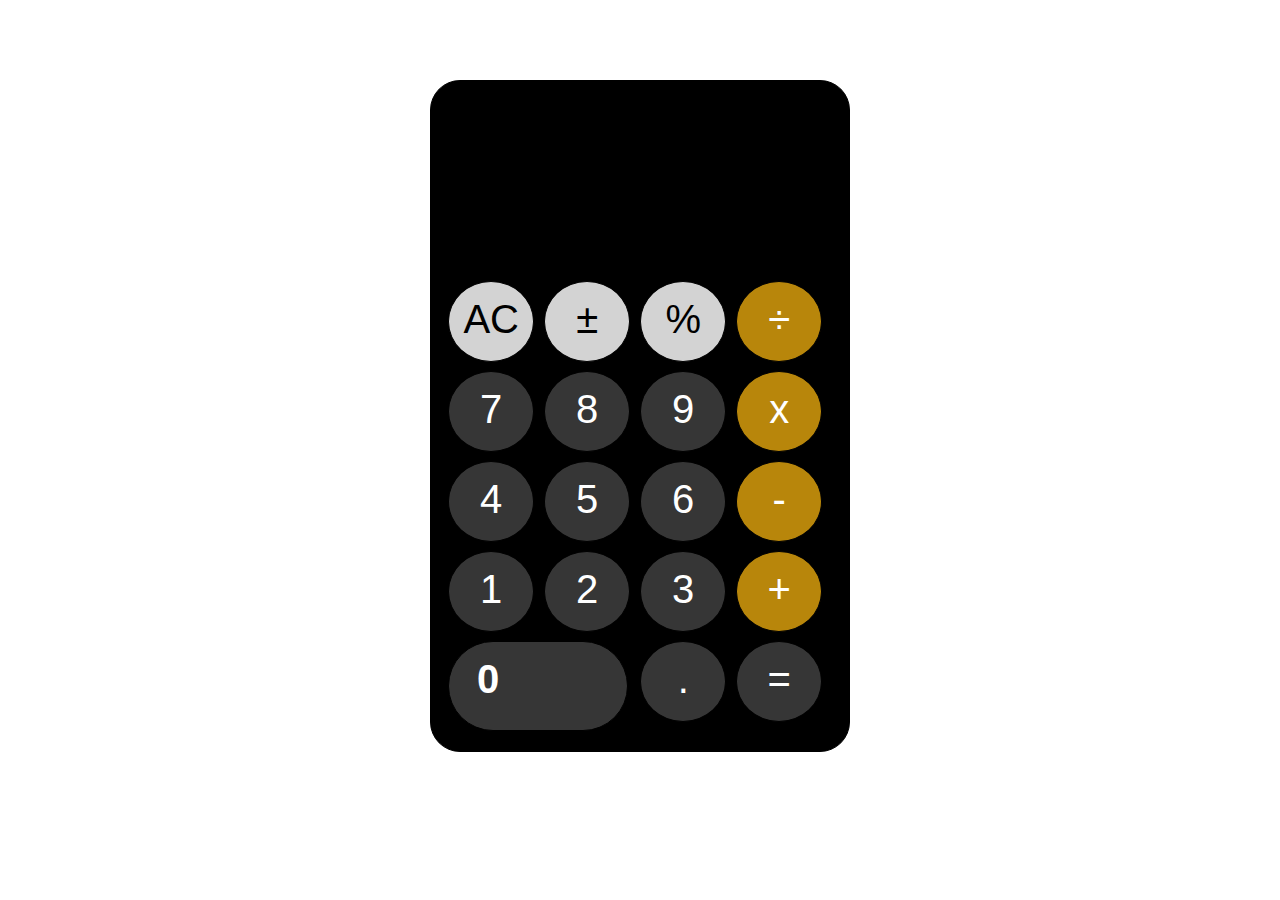
==== Ios-Calculator/index.html @ d72b3457 "ios-calculator css" ====
<!DOCTYPE html>
<html lang="en">

<head>
    <meta charset="UTF-8">
    <meta http-equiv="X-UA-Compatible" content="IE=edge">
    <meta name="viewport" content="width=device-width, initial-scale=1.0">
    <link rel="stylesheet" href="calculator.css">
    <title>Ios-Calculator</title>
</head>

<body>
    <div class="container">
        <div class="div1 number math">AC</div>
        <div class="div2 number math">±</div>
        <div class="div3 number math">%</div>
        <div class="div4 number operator">÷</div>
        <div class="div5 number renk">7</div>
        <div class="div6 number renk">8</div>
        <div class="div7 number renk">9</div>
        <div class="div8 number operator">x</div>
        <div class="div9 number renk">4</div>
        <div class="div10 number renk">5</div>
        <div class="div11 number renk">6</div>
        <div class="div12 number operator">-</div>
        <div class="div13 number renk">1</div>
        <div class="div14 number renk">2</div>
        <div class="div15 number renk">3</div>
        <div class="div16 number operator">+</div>
        <div class="zero renk">0</div>
        <div class="div17 number renk">.</div>
        <div class="div18 number renk">=</div>
    </div>


</body>

</html>
---- Ios-Calculator/calculator.css ----
* {
    margin: 0;
    padding: 0;
    box-sizing: border-box;
}

.container {
    margin: 5rem auto 1rem;
    padding-top: 200px;
    padding-bottom: 20px;
    border-radius: 30px;
    width: 420px;
    height: 90%;
    display: grid;
    place-content: center;
    grid-template-columns: repeat(4, 6rem);
    grid-template-rows: repeat(5, 1fr);
    background-color: black;
    border: 1px solid black;
}

.number {
    /* margin: 1rem; */
    width: 90%;
    height: 90%;
    border: 1px solid black;
    border-radius: 50%;
    text-align: center;
    padding-top: 15px;
    font-size: 40px;
    font-weight: 400;
    font-family: 'Gill Sans', 'Gill Sans MT', Calibri, 'Trebuchet MS', sans-serif;

}

.zero {
    height: 90px;
    width: 180px;
    grid-template-areas: 1fr 1fr 1fr 1fr;
    /* margin: 1rem; */
    grid-column-start: 1;
    grid-column-end: 3;
    border: 1px solid black;
    border-radius: 100px;
    text-align: center;
    padding-top: 15px;
    font-size: 40px;
    font-weight: bold;
    padding-right: 100px;
    font-family: 'Gill Sans', 'Gill Sans MT', Calibri, 'Trebuchet MS', sans-serif;

}

.operator {
    background-color: darkgoldenrod;
    color: white;
}

.math {
    background-color: lightgray;
}

.renk {
    background-color: rgb(54, 54, 54);
    color: white;
}
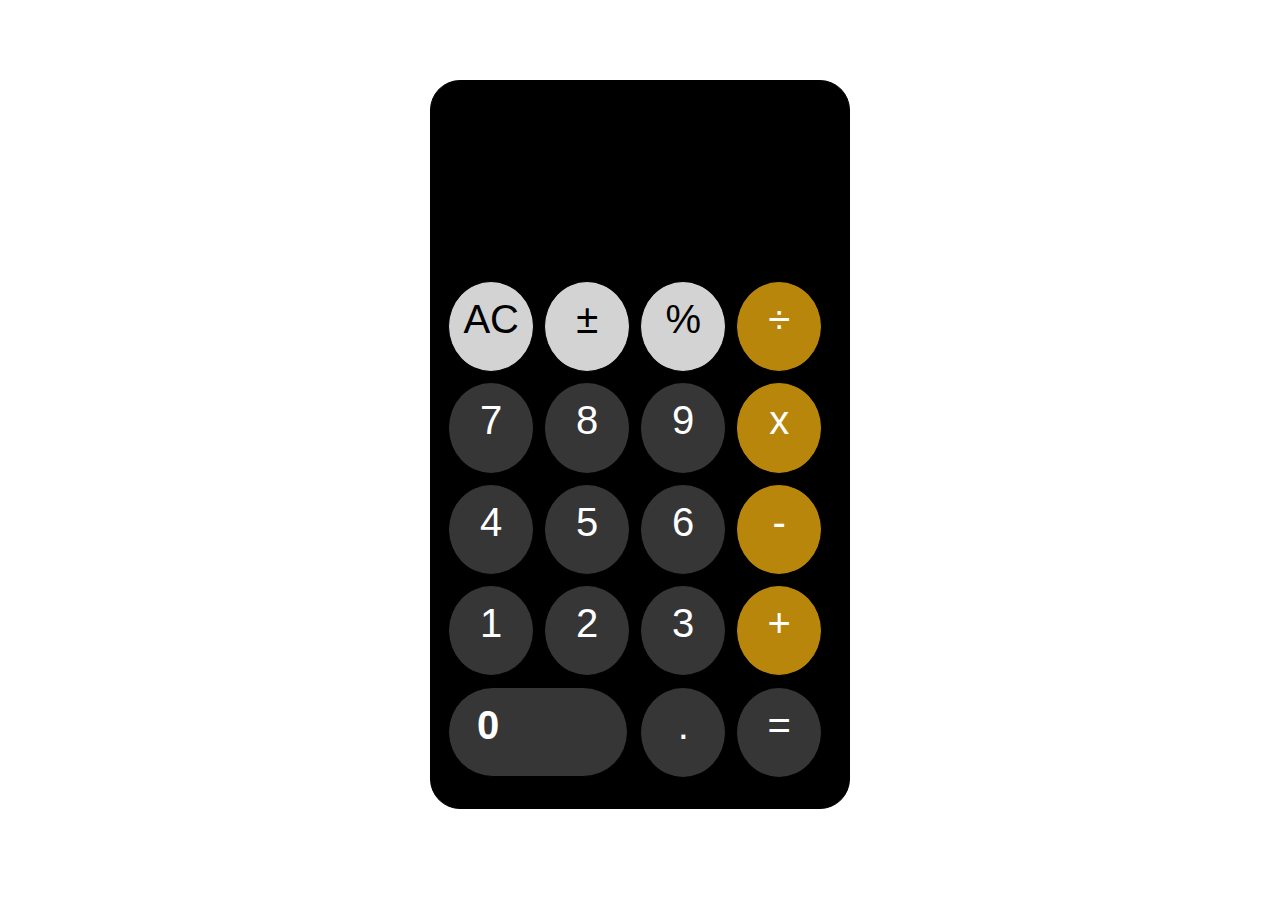
==== commit d5656c84: "ioscalculator added" ====
--- a/Ios-Calculator/index.html
+++ b/Ios-Calculator/index.html
@@ -10,6 +10,7 @@
 </head>
 
 <body>
+    <main>
     <div class="container">
         <div class="div1 number math">AC</div>
         <div class="div2 number math">±</div>
@@ -31,7 +32,7 @@
         <div class="div17 number renk">.</div>
         <div class="div18 number renk">=</div>
     </div>
-
+</main>
 
 </body>
 
--- a/Ios-Calculator/calculator.css
+++ b/Ios-Calculator/calculator.css
@@ -3,7 +3,9 @@
     padding: 0;
     box-sizing: border-box;
 }
-
+main{
+    height: 90vh;
+}
 .container {
     margin: 5rem auto 1rem;
     padding-top: 200px;
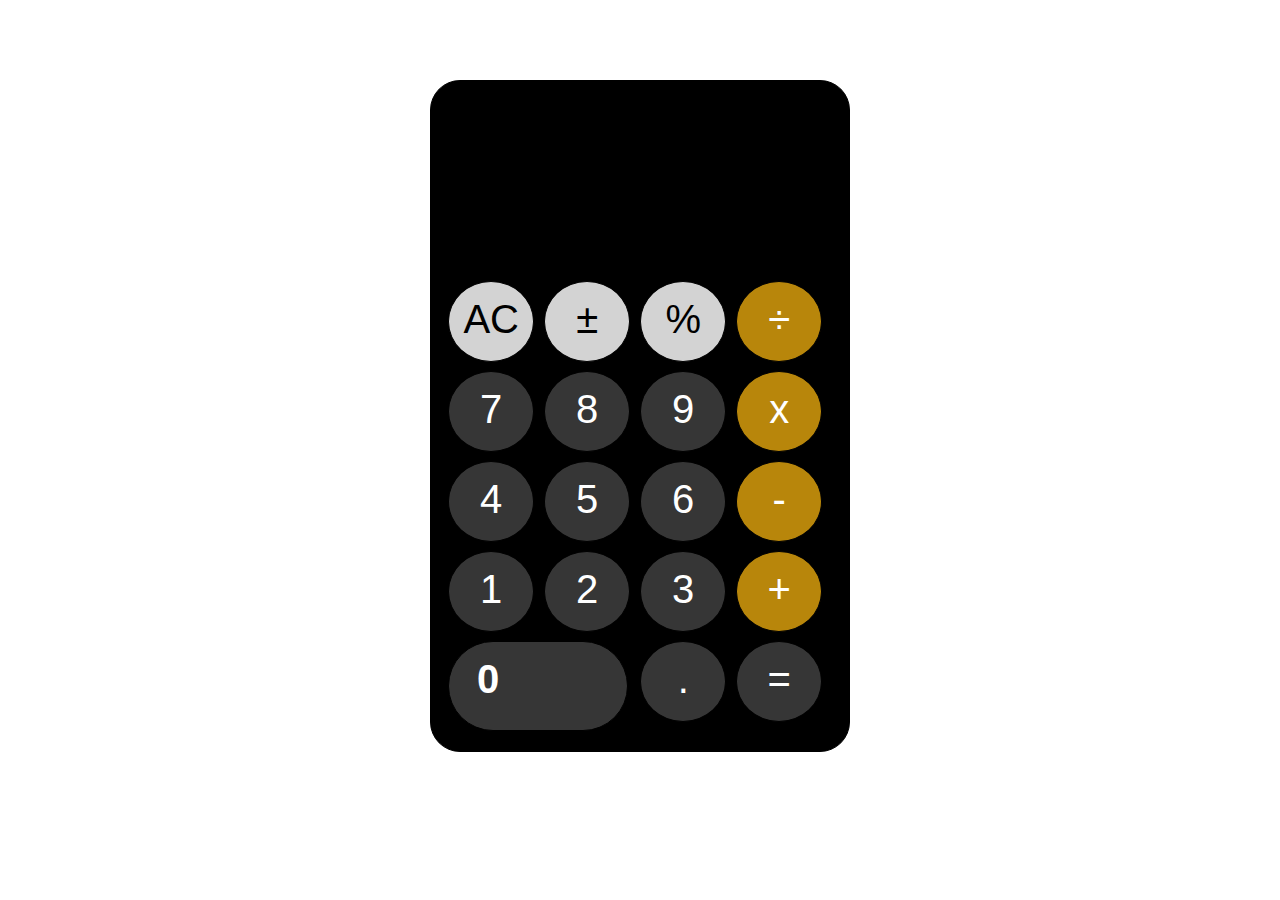
==== commit 94124afe: "ioscalculator added" ====
--- a/Ios-Calculator/index.html
+++ b/Ios-Calculator/index.html
@@ -10,7 +10,6 @@
 </head>
 
 <body>
-    <main>
     <div class="container">
         <div class="div1 number math">AC</div>
         <div class="div2 number math">±</div>
@@ -32,7 +31,6 @@
         <div class="div17 number renk">.</div>
         <div class="div18 number renk">=</div>
     </div>
-</main>
 
 </body>
 
--- a/Ios-Calculator/calculator.css
+++ b/Ios-Calculator/calculator.css
@@ -3,9 +3,7 @@
     padding: 0;
     box-sizing: border-box;
 }
-main{
-    height: 90vh;
-}
+
 .container {
     margin: 5rem auto 1rem;
     padding-top: 200px;
